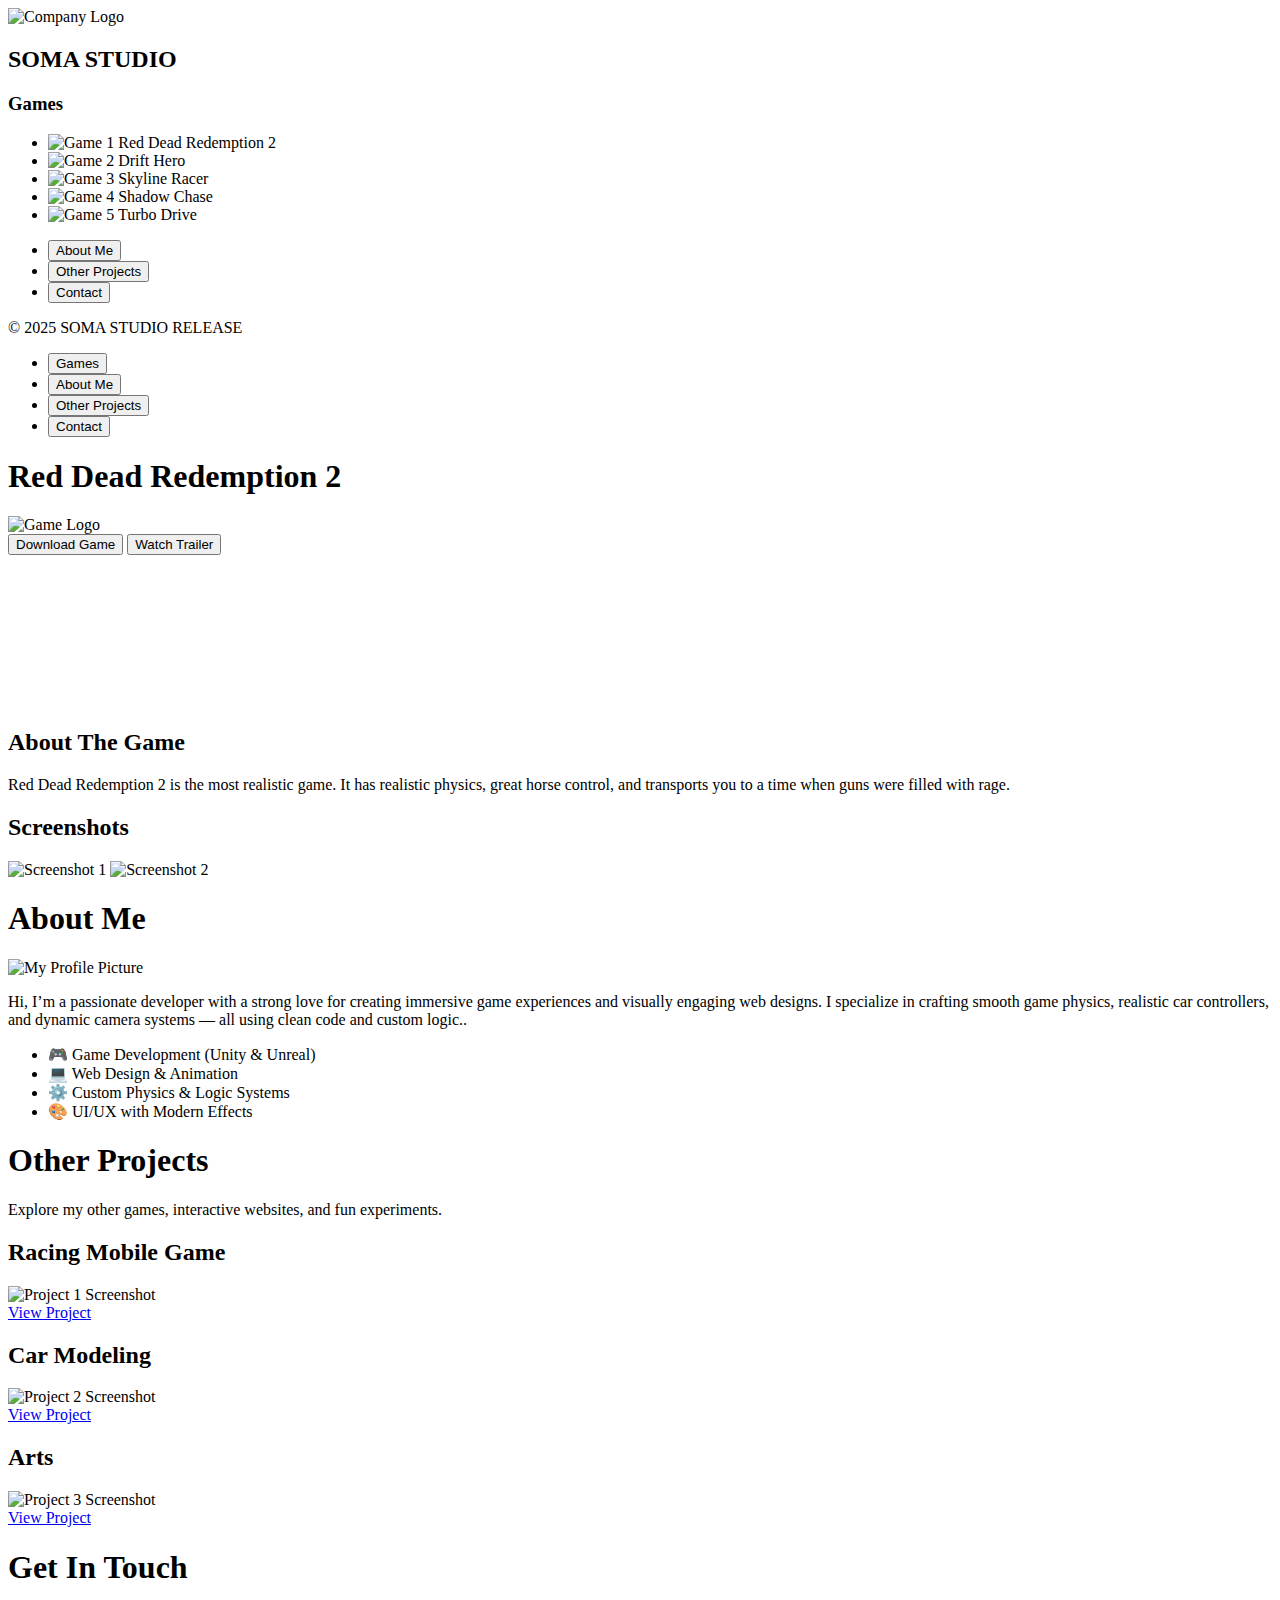
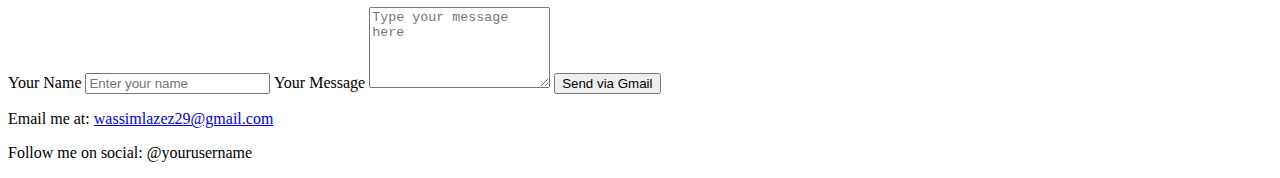
==== index.html @ 52cc822e "Add files via upload" ====
<!DOCTYPE html>
<html lang="en">
<head>
  <meta charset="UTF-8" />
  <meta name="viewport" content="width=device-width, initial-scale=1.0"/>
  <title>My Portfolio</title>
  <link rel="stylesheet" href="style.css" />
</head>
<body>
  <div class="container">
    <!-- Left Sidebar -->
    <div class="sidebar">
      <div class="logo">
        <img src="Images/LOGO.png" alt="Company Logo" />
        <h2>SOMA STUDIO</h2>
      </div>

      <!-- Games List -->
      <div class="games-section">
        <h3>Games</h3>
        <ul class="games-list">
          <li class="game-item" onclick="selectGame(0)">
            <img src="Images/GLogo.jpeg" alt="Game 1" />
            <span>Red Dead Redemption 2</span>
          </li>
          <li class="game-item" onclick="selectGame(1)">
            <img src="Images/anime-car-city.jpg" alt="Game 2" />
            <span>Drift Hero</span>
          </li>
          <li class="game-item" onclick="selectGame(2)">
            <img src="images/C.jpg" alt="Game 3" />
            <span>Skyline Racer</span>
          </li>
          <li class="game-item" onclick="selectGame(3)">
            <img src="images/CC.jpg" alt="Game 4" />
            <span>Shadow Chase</span>
          </li>
          <li class="game-item" onclick="selectGame(4)">
            <img src="images/CCC.jpg" alt="Game 5" />
            <span>Turbo Drive</span>
          </li>
        </ul>
      </div>

      

      <!-- Navigation Menu -->
      <ul class="menu">
  <li><button onclick="showSection('about')">About Me</button></li>
  <li><button onclick="showSection('projects')">Other Projects</button></li>
  <li><button onclick="showSection('contact')">Contact</button></li>
      </ul>

      <!-- Footer -->
      <footer class="sidebar-footer">
        <p>&copy; 2025 SOMA STUDIO RELEASE</p>
      </footer>
    </div>

    <!-- Right Content -->
    <div class="content" style="background-image: url('Images/CoverGame.png'); background-size: cover; background-position: center;">
      <div class="content-wrapper">
        <!-- Navbar -->
     <nav class="navbar">
  <ul>
    <li><button onclick="showSection('games')">Games</button></li>
    <li><button onclick="showSection('about')">About Me</button></li>
    <li><button onclick="showSection('projects')">Other Projects</button></li>
    <li><button onclick="showSection('contact')">Contact</button></li>
  </ul>
</nav>

        <!-- Game Section -->
        <section id="games" class="content-section active">
          <div class="game-section">
            <h1>Red Dead Redemption 2</h1>
            <img class="game-logo" src="Images/GLogo.jpeg" alt="Game Logo" />
            
            <div class="buttons">
              <button class="modern-btn" onclick="toggleDescription()">Download Game</button>
              <button class="modern-btn2">Watch Trailer</button>
            </div>
      
            <div class="video-container">
              <iframe
                src="https://www.youtube.com/embed/videoID1"
                frameborder="0"
                allow="accelerometer; autoplay; encrypted-media; gyroscope; picture-in-picture"
                allowfullscreen
              ></iframe>
            </div>
            
            <div class="description">
              <div class="FrontSide">
                <h2>About The Game</h2>
                <p>
                  Red Dead Redemption 2 is the most realistic game. It has realistic physics,
                  great horse control, and transports you to a time when guns were filled with rage.
                </p>
              </div>
              
              <div class="BackSide">
                <h2>Download Progress</h2>
                <div class="progressBar" id="progressBar">
                  <div class="progressBar-inner"></div>
                </div>
              </div>
            </div>
                 <!-- Screenshots Section -->
          <div class="screenshots">
            <h2>Screenshots</h2>
            <img class="shot-img" src="images/screenshots.jpeg" alt="Screenshot 1" />
            <img class="shot-img" src="images/screenshots.jpeg" alt="Screenshot 2" />
         <!--  <img class="shot-img" src="images/screenshots.jpeg" alt="Screenshot 3" />-->
         <!--   <img class="shot-img" src="images/screenshots.jpeg" alt="Screenshot 4" />-->
          </div>
          </div>
        </section>
        <!-- About Section -->
  <section id="about" class="content-section">
    <div class="about-section">
      <h1>About Me</h1>
      <div class="about-image">
        <img src="Images/About.png" alt="My Profile Picture">
      </div>
      <p> Hi, I’m a passionate developer with a strong love for creating immersive game experiences and visually engaging web designs.
        I specialize in crafting smooth game physics, realistic car controllers, and dynamic camera systems — all using clean code and custom logic..</p>
       <!-- Skills List -->
       <ul class="skills-list">
        <li>🎮 Game Development (Unity & Unreal)</li>
        <li>💻 Web Design & Animation</li>
        <li>⚙️ Custom Physics & Logic Systems</li>
        <li>🎨 UI/UX with Modern Effects</li>
      </ul>
     
    </div>
  </section>

 <!-- Projects Section -->
 <section id="projects" class="content-section">
  <div class="projects-section">
    <h1>Other Projects</h1>
    <p>Explore my other games, interactive websites, and fun experiments.</p>

    <!-- Project 1 -->
    <div class="project-item">
      <h2>Racing Mobile Game</h2>
      <div class="screenshot-gallery">
        <div class="screenshot-img">
          <img src="Images/C.jpg" alt="Project 1 Screenshot" />
        </div>
      </div>
      <a href="https://link-to-project1.com" class="project-link">View Project</a>
    </div>

    <!-- Project 2 -->
    <div class="project-item">
      <h2>Car Modeling</h2>
      <div class="screenshot-gallery">
        <div class="screenshot-img">
          <img src="Images/CC.jpg" alt="Project 2 Screenshot" />
        </div>
      </div>
      <a href="https://link-to-project2.com" class="project-link">View Project</a>
    </div>

    <!-- Project 3 -->
    <div class="project-item">
      <h2>Arts</h2>
      <div class="screenshot-gallery">
        <div class="screenshot-img">
          <img src="Images/C.jpg" alt="Project 3 Screenshot" />
        </div>
      </div>
      <a href="https://link-to-project3.com" class="project-link">View Project</a>
    </div>
    
  </div>
</section>

  <!-- Contact Section -->
  <section id="contact" class="content-section">
    <div class="contact-section">
      <h1>Get In Touch</h1>
      <form id="gmailForm">
        <label for="name">Your Name</label>
        <input type="text" id="name" placeholder="Enter your name" required>
  
        <label for="message">Your Message</label>
        <textarea id="message" rows="5" placeholder="Type your message here" required></textarea>
  
        <button type="submit">Send via Gmail</button>
      </form>
  
      <p>Email me at: <a href="mailto:wassimlazez29@gmail.com">wassimlazez29@gmail.com</a></p>
      <p>Follow me on social: @yourusername</p>
    </div>
  </section>

        
         <!--
          <div class="progressBar">
          <h2>Download Stat</h2>
          <p>wait Is Downloading  !</p>
          </div>
           -->

    
        </div>
      </div>
    </div>
  </div>

  <!-- JavaScript -->
  <script>

    document.getElementById('gmailForm').addEventListener('submit', function(e) {
      e.preventDefault();
      const name = document.getElementById('name').value.trim();
      const message = document.getElementById('message').value.trim();
  
      const subject = encodeURIComponent("Contact Request from Website");
      const body = encodeURIComponent(`Name: ${name}\n\nMessage:\n${message}`);
  
      const gmailURL = `https://mail.google.com/mail/?view=cm&fs=1&to=wassimlazez29@gmail.com&su=${subject}&body=${body}`;
  
      window.open(gmailURL, '_blank');
    });

    const gameData = [
      {
        title: "Red Dead Redemption 2",
        image: "images/GLogo.png",
        video: "https://www.youtube.com/embed/videoID1",
        download: "downloads/red-dead.zip", // <-- NEW
        description: "Red dead Redmption 2 is the Most Realistic Game have Realistic Physics with good controles of horses bring us to the middle age and guns was charge it with full rage .",
        background: "Images/CoverGame.png"

      },
      {
        title: "Drift Hero",
        image: "images/anime-car-city.jpg",
        video: "https://www.youtube.com/embed/videoID2",
        download: "downloads/red-dead.zip",
        description: "Master the art of drifting and become the Drift Hero in this high-octane challenge.",
        background: "Images/anime-car-city.jpg"
      },
      {
        title: "Skyline Racer",
        image: "images/C.jpg",
        video: "https://www.youtube.com/embed/videoID3",
        download: "downloads/red-dead.zip",
        description: "Race through urban skylines in this neon-lit futuristic racer.",
        background: "Images/C.jpg"
      },
      {
        title: "Shadow Chase",
        image: "images/CC.jpg",
        video: "https://www.youtube.com/embed/videoID4",
        download: "downloads/red-dead.zip",
        description: "A stealth-based car chase game through the night streets.",
        background: "Images/CC.jpg"
      },
      {
        title: "Turbo Drive",
        image: "images/CCC.jpg",
        video: "https://www.youtube.com/embed/videoID5",
        download: "downloads/red-dead.zip",
        description: "Classic arcade racing with modern visuals and insane speed boosts.",
        background: "Images/CCC.jpg"
      },
    ];

    function showSection(sectionId) {
      const sections = document.querySelectorAll(".content-section");
      sections.forEach(section => {
        section.classList.remove("active");
      });
    
      const activeSection = document.getElementById(sectionId);
      if (activeSection) {
        activeSection.classList.add("active");
      }
    }

    function watchTrailer() {
      const videoUrl = gameData[selectedGameIndex].video.replace("embed/", "watch?v=");
      window.open(videoUrl, '_blank');
    }

    let selectedGameIndex = 0; // default
    function selectGame(index) {
// STOP CURRENT DOWNLOAD IF RUNNING
      // Cancel current download if any
      if (isDownloading) {
        clearInterval(progressInterval);
        isDownloading = false;
        const progressInner = document.querySelector('.progressBar-inner');
        progressInner.style.width = '0%';
    
        // Reset UI to original state
        const title = document.querySelector('.description h2');
        const paragraph = document.querySelector('.description p');
        const progressText = document.querySelector('.BackSide h2');
        const progressBarV = document.querySelector('.progressBar');
    
        title.style.display = 'block';
        paragraph.style.display = 'block';
        progressText.style.display = 'none';
        progressBarV.style.display = 'none';
      }



      selectedGameIndex = index; // Save index
      const game = gameData[index];

  // Update iframe to play selected game's trailer
        const iframe = document.querySelector(".video-container iframe");
        iframe.src = game.video + "?autoplay=1&mute=1"; // Autoplay + mute

      document.querySelector(".game-section h1").innerText = game.title;
      document.querySelector(".game-section .game-logo").src = game.image;
      document.querySelector(".video-container iframe").src = game.video;
      document.querySelector(".description p").innerText = game.description;
        // Change background image
  document.querySelector(".content").style.backgroundImage = `url('${game.background}')`;

     // Reset UI
     document.querySelector('.FrontSide h2').style.display = 'block';
     document.querySelector('.FrontSide p').style.display = 'block';
     document.querySelector('.BackSide h2').style.display = 'none';
     document.querySelector('.progressBar').style.display = 'none';
     document.querySelector('.progressBar-inner').style.width = '0%';
     document.querySelector('.BackSide h2').innerText = 'Download Progress';
    }

    window.onload = () => {
      // Make sure progress bar is hidden initially
      document.querySelector('.FrontSide h2').style.display = 'block';
      document.querySelector('.FrontSide p').style.display = 'block';
      document.querySelector('.BackSide h2').style.display = 'none';
      document.querySelector('.progressBar').style.display = 'none';
    };

    let isDownloading = false;
    let progressInterval;

    function toggleDescription() {
        const desc = document.querySelector('.description');
        const prog = document.querySelector('.progressBar');
        desc.classList.toggle('flipped');

        const title = document.querySelector('.description h2');
        const paragraph = document.querySelector('.description p');
        
        const isVisible = title.style.display !== 'none';
      
        title.style.display = isVisible ? 'none' : 'block';
        paragraph.style.display = isVisible ? 'none' : 'block';
        const progressText = document.querySelector('.BackSide h2');
        const progressBarV=document.querySelector('.progressBar')
        progressText.style.display = !isVisible ? 'none' : 'block';
        progressBarV.style.display = !isVisible ? 'none' : 'block';


        const progressInner =  document.querySelector('.progressBar-inner');

        

        if (!isVisible) {
          // Stop the download, reset progress bar, and hide the progress
          clearInterval(progressInterval);
          progressInner.style.width = '0%';
          isDownloading = false;
         // title.innerText = 'Download Progress';
      } else {
          // Start the download, animate progress bar
          isDownloading = true;
          let progress = 0;
       //   title.innerText = 'Downloading...';
  
          // Increment progress bar every 100ms
          progressInterval = setInterval(() => {
            if (progress >= 100) {
              clearInterval(progressInterval);
              isDownloading = false;
             // title.innerText = 'Download Complete';
      
              // Start file download
              const game = gameData[selectedGameIndex];
              const downloadLink = document.createElement('a');
              downloadLink.href = game.download;
              downloadLink.download = game.title + ".zip";
              downloadLink.click();
            } else {
              progress++;
              progressInner.style.width = progress + '%';
            }
          }, 100);
        }
      }
  

  </script>
</body>
</html>
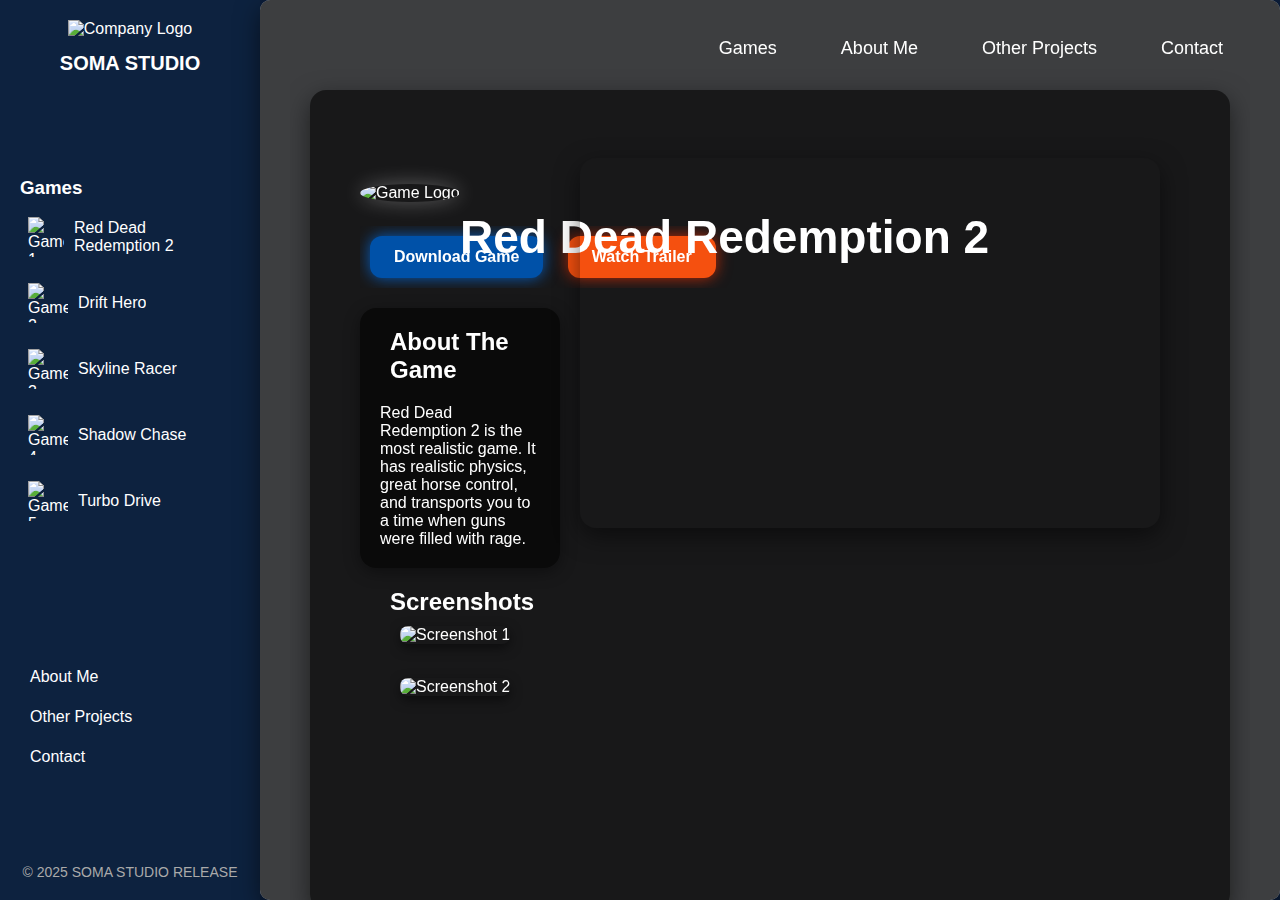
==== commit 73a3d3e6: "Add files via upload" ====
--- a/index.html
+++ b/index.html
@@ -4,7 +4,7 @@
   <meta charset="UTF-8" />
   <meta name="viewport" content="width=device-width, initial-scale=1.0"/>
   <title>My Portfolio</title>
-  <link rel="stylesheet" href="style.css" />
+  <link rel="stylesheet" href="Style.css" />
 </head>
 <body>
   <div class="container">
--- a/Style.css
+++ b/Style.css
@@ -0,0 +1,674 @@
+/* Reset */
+* {
+    margin: 0;
+    padding: 0;
+    box-sizing: border-box;
+    overflow-y: hidden;
+    scroll-behavior: smooth;
+  }
+  
+  body {
+    font-family: Arial, sans-serif;
+    background-color: #0b1d3a; /* Dark blue */
+    color: #fff;
+  }
+  
+  /* Layout */
+  .container {
+    display: flex;
+    height: 100vh;
+  }
+ 
+
+/* Other Sections (optional styles) */
+.about-section, .projects-section, .contact-section {
+  font-size: 20px;
+  line-height: 1.6;
+}
+.content-section {
+  display: none;
+  padding: 40px 20px;
+}
+
+.content-section.active {
+  display: block;
+}
+
+  .sidebar {
+    width: 260px;
+    background-color: #0d223f;
+    padding: 20px;
+    display: flex;
+    flex-direction: column;
+    justify-content: space-between;
+  }
+  
+  .logo {
+    text-align: center;
+  }
+  
+  .logo img {
+    width: 100px;
+  }
+  
+  .logo h2 {
+    font-size: 20px;
+    margin-top: 10px;
+  }
+  
+  .games-section h3 {
+    margin: 20px 0 10px;
+  }
+  
+  .games-list {
+    list-style: none;
+  }
+  
+  .game-item {
+    display: flex;
+    align-items: center;
+    gap: 10px;
+    margin-bottom: 10px;
+    cursor: pointer;
+    padding: 8px;
+    transition: background 0.3s;
+    border-radius: 5px;
+  }
+  
+  .game-item:hover {
+    background-color: #13325f;
+    border-radius: 5px;
+  }
+  
+  .game-item img {
+    width: 40px;
+    height: 40px;
+    object-fit: cover;
+  }
+  
+  /* Menu */
+  .menu {
+    list-style: none;
+    padding: 0;
+    margin-top: 30px;
+  }
+  
+  .menu li {
+    margin: 10px 0;
+    
+  }
+  .menu button {
+    background: none;
+    border: none;
+    color: white;
+    font-size: 16px;
+    cursor: pointer;
+    padding: 6px 10px;
+    transition: color 0.3s, border-bottom 0.3s;
+  }
+  
+  .menu button:hover {
+    color: #00ccff;
+    border-bottom: 2px solid #00ccff;
+  }
+  
+  .menu a {
+    color: #ccc;
+    text-decoration: none;
+    transition: color 0.3s;
+    font-weight: bold;
+  }
+  
+  .menu a:hover {
+    color: #fff;
+  }
+  
+  .sidebar-footer {
+    text-align: center;
+    font-size: 14px;
+    color: #aaa;
+  }
+  
+  
+  /* Content */
+  .content {
+    flex: 1;
+    background-color: rgba(255, 255, 255, 0.8); /* Set a semi-transparent background */
+    color: #fff;
+    backdrop-filter: blur(10px); /* Apply blur effect */
+    border-radius: 10px; /* Optional: Add rounded corners */
+    box-shadow: 0 8px 24px rgba(0, 0, 0, 0.5); /* Optional: Add shadow for better contrast */
+    background-image: url('Images/CoverGame.png');
+    background-size: cover;
+    background-position: center;
+    transition: background-image 0.9s ease-in-out;
+  }
+  .game-section {
+    background-color: rgba(0, 0, 0, 0.6);
+    padding: 50px;
+    overflow-x: hidden;
+    position: relative;
+    top: 20px;
+    height: 820px;
+
+    border-radius: 16px;
+    box-shadow: 0 8px 24px rgba(0, 0, 0, 0.5);
+  }
+  .about-section {
+    background-color: rgba(0, 0, 0, 0.6);
+    padding: 50px;
+    overflow-x: hidden;
+    position: relative;
+    top: 20px;
+    height: 820px;
+    border-radius: 16px;
+    box-shadow: 0 8px 24px rgba(0, 0, 0, 0.5);
+    display: flex;
+    flex-direction: column; /* Stack content vertically */
+    align-items: center; /* Center-align the content */
+  }
+  
+  .about-content {
+    max-width: 80%; /* Limit the width for the text section */
+    text-align: center;
+  }
+  
+  .about-section h1 {
+    font-size: 42px;
+    margin-bottom: 20px;
+    text-align: center;
+    color: white;
+    text-shadow: 
+      0 0 10px rgba(226, 136, 33, 0.8), /* Light blue glow */
+      0 0 20px rgba(226, 136, 33, 0.8), /* Light blue glow */
+      0 0 30px rgba(226, 136, 33, 0.8), /* Light blue glow */
+      0 0 40px rgba(226, 136, 33, 0.8); /* Light blue glow */
+  }
+
+  
+  .about-section p {
+    color: #ccc;
+    font-size: 18px;
+    line-height: 1.5;
+    margin-bottom: 20px;
+  }
+  
+  .skills-list {
+    list-style-type: none;
+    padding: 0;
+  }
+  
+  .skills-list li {
+    font-size: 18px;
+    color: white;
+    margin: 10px 0;
+  }
+  
+  .about-image {
+    margin-top: 30px; /* Add space between text and image */
+    text-align: center;
+  }
+  
+  .about-image img {
+    width: 150px; /* Set a specific width */
+    height: 150px; /* Set a specific height */
+    border-radius: 50%; /* Make it a circle */
+    border: 4px solid white; /* Optional: Add a white border around the image */
+    box-shadow: 0 8px 24px rgba(0, 0, 0, 0.5); /* Optional: Add a shadow for depth */
+  }
+  .content-wrapper {
+    background-color: rgba(0, 0, 0, 0.7);
+    padding: 30px;
+    height: 100%;
+    overflow-y: auto;
+    overflow-y: hidden;
+    position: relative;
+  }
+  
+
+  
+  /* Navbar */
+  .navbar ul {
+    display: flex;
+    position: fixed;
+    right: 45px;
+    top: 30px;
+    gap: 40px;
+    list-style: none;
+    margin-bottom: 30px;
+  }
+  
+  .navbar a {
+    color: #fff;
+    text-decoration: none;
+    font-weight: bold;
+  }
+  
+  .navbar a:hover {
+    color: #fd5000;
+
+  }
+
+  .navbar button {
+  background: none;
+  border: none;
+  color: white;
+  font-size: 18px;
+  cursor: pointer;
+  padding: 8px 12px;
+  transition: color 0.3s, border-bottom 0.3s;
+}
+
+.navbar button:hover {
+  color: #fd5000;
+
+}
+  
+  /* Game Section */
+  .game-section h1 {
+    font-size: 46px;
+    position: relative;
+    top: 70px;
+    transform: translateX(100px); /* translates visually but doesn't trigger overflow */
+    margin-bottom: 10px;
+
+  }
+  
+  .game-logo {
+    width: 80px;
+    height: 80px;
+    border-radius: 50%; /* Makes it circular */
+    object-fit: cover;  /* Ensures the image fills the circle */
+    box-shadow: 0 0 20px rgba(255, 255, 255, 0.3); /* Adds a glow */
+    transition: transform 0.3s ease, box-shadow 0.3s ease;
+     position: relative;
+    top: -20px;
+  }
+  
+  .game-logo:hover {
+    transform: scale(1.05);
+    box-shadow: 0 0 30px rgba(255, 103, 1, 0.384);
+  }
+  
+ /* Shared button styles */
+.buttons button {
+    padding: 12px 24px;
+    margin: 10px;
+    font-size: 16px;
+    font-weight: bold;
+    border: none;
+    cursor: pointer;
+    transition: all 0.3s ease;
+    border-radius: 12px;
+  }
+  
+  .modern-btn {
+    background-color: #0051a8;
+    color: #fff;
+    padding: 12px 24px;
+    border: none;
+    border-radius: 12px;
+    font-size: 16px;
+    font-weight: bold;
+    cursor: pointer;
+    box-shadow: 0 0 15px rgba(0, 123, 255, 0.7); /* glow effect */
+    transition: all 0.3s ease;
+  }
+  .modern-btn2{
+    background-color: #f5500f;
+    color: #fff;
+    padding: 12px 24px;
+    border: none;
+    border-radius: 12px;
+    font-size: 16px;
+    font-weight: bold;
+    cursor: pointer;
+    box-shadow: 0 0 15px rgba(255, 51, 0, 0.7); /* glow effect */
+    transition: all 0.3s ease;
+  }
+
+  .modern-btn2:hover{
+    background-color: #f5500f;
+    transform: scale(1.05);
+  }
+  
+  .modern-btn:hover {
+    background-color: #339dff;
+    transform: scale(1.05);
+  }
+  
+  .video-container {
+    width: 580px;
+    height: 370px;
+    float: right;
+    position: relative;
+    top: -150px;
+    border-radius: 16px;
+    box-shadow: 0 8px 24px rgba(0, 0, 0, 0.5);
+    overflow: hidden;
+    margin: 20px;
+  }
+  .video-container iframe {
+    width: 100%;
+    height: 100%;
+    border: none;
+  }
+  
+  /* About Game Section */
+.description {
+    max-width: 800px;
+    max-height: 500px;
+    background-color: rgba(0, 0, 0, 0.6);
+    padding: 20px;
+    border-radius: 16px;
+    margin: 20px 0;
+    color: #fff;
+    backdrop-filter: blur(4px);
+    box-shadow: 0 4px 16px rgba(0, 0, 0, 0.4);
+
+    transform-style: preserve-3d;
+    transition: transform 0.6s ease, opacity 0.3s ease;
+    transform: rotateY(0deg);
+    opacity: 1;
+  }
+
+
+  
+
+
+  .description h2{
+   /* margin-top: 30px;*/
+    padding: 10px;
+    position: relative;
+    top: -10px;
+   justify-content: center;
+    font-size: 24px;
+    color: #fff;
+  }
+
+.flip-container {
+    perspective: 1000px;
+  }
+  
+  .flipper {
+    width: 100%;
+    height: 100%;
+    transition: transform 0.6s;
+    transform-style: preserve-3d;
+  }
+  
+  .flip-container:hover .flipper {
+    transform: rotateY(180deg);
+  }
+  
+  .front-side, .back-side {
+    position: absolute;
+    width: 100%;
+    height: 100%;
+    backface-visibility: hidden;
+  }
+  
+  .front-side {
+    background-color: #333;
+    padding: 20px;
+    color: #fff;
+  }
+  
+  .back-side {
+    background-color: #444;
+    padding: 20px;
+    color: #fff;
+    transform: rotateY(180deg);
+  }
+
+  .progressBar {
+    width: 100%;
+    height: 12px;
+    background-color: #dddddd;
+    border-radius: 5px;
+    position: relative;
+    overflow: hidden;
+}
+
+.progressBar-inner {
+    height: 100%;
+    background-color: #1167e7;
+    width: 0;
+    transition: width 0.1s linear;
+}
+
+
+.screenshots{
+   padding: 0px;
+   gap: 15px;
+   position: relative;
+    right: -30px;
+}
+
+  .screenshots h2 {
+    margin-top: 0px;
+    margin-bottom: 0px;
+    font-size: 24px;
+    color: #fff;
+  }
+  
+  .screenshot-gallery {
+    display: flex;
+    gap: 30px; /* Increased from 15px to 30px */
+    flex-wrap: wrap;
+    justify-content: flex-start; /* Optional: aligns images nicely */
+  }
+  
+  .screenshot-img {
+    width: auto;
+    height: auto;
+    margin: 10px;
+    margin-bottom: 20px; /* Adds vertical spacing between rows */
+    border-radius: 8px;
+    box-shadow: 0 4px 12px rgba(0, 0, 0, 0.5);
+    transition: transform 0.3s ease;
+  }
+
+  .shot-img{
+    width: auto;
+    height: auto;
+    margin: 10px;
+    margin-bottom: 20px; /* Adds vertical spacing between rows */
+    border-radius: 8px;
+    box-shadow: 0 4px 12px rgba(0, 0, 0, 0.5);
+    transition: transform 0.3s ease;
+  }
+  .shot-img:hover {
+    transform: scale(1.05);
+  }
+  
+  .screenshot-img:hover {
+    transform: scale(1.05);
+  }
+
+  @media (max-width: 768px) {
+    .container {
+      flex-direction: column;
+    }
+  
+    .sidebar {
+      width: 100%;
+      height: auto;
+      flex-direction: row;
+      flex-wrap: wrap;
+      justify-content: center;
+    }
+  
+    .video-container {
+      float: none;
+      width: 100%;
+      height: auto;
+      top: 0;
+    }
+  }
+
+
+ /* Styling for Projects section */
+/* Styling for Projects section */
+/* Styling for Projects section */
+.projects-section {
+  background-color: rgba(0, 0, 0, 0.6);
+  padding: 50px;
+  overflow-x: hidden;
+  position: relative;
+  top: 20px;
+  height: auto;
+  border-radius: 16px;
+  box-shadow: 0 8px 24px rgba(0, 0, 0, 0.5);
+  text-align: center;
+}
+
+.projects-section h1 {
+  font-size: 42px;
+  color: white;
+  margin-bottom: 20px;
+}
+
+.projects-section p {
+  color: white;
+  font-size: 18px;
+  margin-bottom: 40px;
+}
+
+.project-item {
+  display: inline-block;
+  width: 300px; /* Width for each project */
+  margin: 10px;
+  text-align: center;
+}
+
+.project-item h2 {
+  font-size: 24px;
+  color: white;
+  margin-bottom: 10px;
+}
+
+.screenshot-gallery {
+  display: flex;
+  justify-content: center;
+  flex-wrap: wrap; /* Allows images to wrap on smaller screens */
+}
+
+.screenshot-img {
+  width: 100%; /* Ensure the container fills its parent */
+  max-width: 300px; /* Set max-width for image containers */
+  height: auto; /* Keep the image aspect ratio */
+  overflow: hidden;
+  display: block; /* Ensures the image is treated as a block element */
+  border-radius: 8px;
+  box-shadow: 0 4px 12px rgba(0, 0, 0, 0.5);
+  transition: transform 0.3s ease;
+}
+
+.screenshot-img img {
+  width: 100%; /* Make the image fill the container width */
+  height: auto; /* Maintain aspect ratio */
+  max-height: 200px; /* Limit the height to avoid vertical stretching */
+  object-fit: cover; /* Ensures the image maintains its aspect ratio and doesn't stretch */
+  border-radius: 8px;
+}
+
+.screenshot-img:hover {
+  transform: scale(1.05); /* Slight zoom effect on hover */
+}
+
+.project-link {
+  display: inline-block;
+  margin-top: 10px;
+  font-size: 18px;
+  color: #00caff;
+  text-decoration: none;
+  border: 2px solid #00caff;
+  padding: 10px 20px;
+  border-radius: 5px;
+  transition: background-color 0.3s ease;
+}
+
+.project-link:hover {
+  background-color: #00caff;
+  color: white;
+}
+
+
+
+.contact-section {
+  max-width: 600px;
+  margin: auto;
+  position: relative;
+  top: 40px;
+  background: #ffffff;
+  padding: 30px;
+  border-radius: 15px;
+  box-shadow: 0 8px 20px rgba(0, 0, 0, 0.1);
+}
+
+.contact-section h1 {
+  text-align: center;
+  margin-bottom: 30px;
+  font-size: 2.5em;
+  color: #333;
+}
+
+.contact-section form {
+  display: flex;
+  flex-direction: column;
+}
+
+.contact-section label {
+  margin-top: 15px;
+  margin-bottom: 5px;
+  font-weight: bold;
+  color: #555;
+}
+
+.contact-section input,
+.contact-section textarea {
+  padding: 10px 15px;
+  border: 1px solid #ccc;
+  border-radius: 8px;
+  font-size: 1em;
+  transition: border-color 0.3s;
+}
+
+.contact-section input:focus,
+.contact-section textarea:focus {
+  outline: none;
+  border-color: #007BFF;
+}
+
+.contact-section button {
+  margin-top: 20px;
+  padding: 12px;
+  background-color: #007BFF;
+  color: white;
+  font-size: 1em;
+  border: none;
+  border-radius: 8px;
+  cursor: pointer;
+  transition: background-color 0.3s ease;
+}
+
+.contact-section button:hover {
+  background-color: #0056b3;
+}
+
+.contact-section p {
+  margin-top: 20px;
+  text-align: center;
+  color: #666;
+}
+
+.contact-section a {
+  color: #007BFF;
+  text-decoration: none;
+}
+
+.contact-section a:hover {
+  text-decoration: underline;
+}
+
